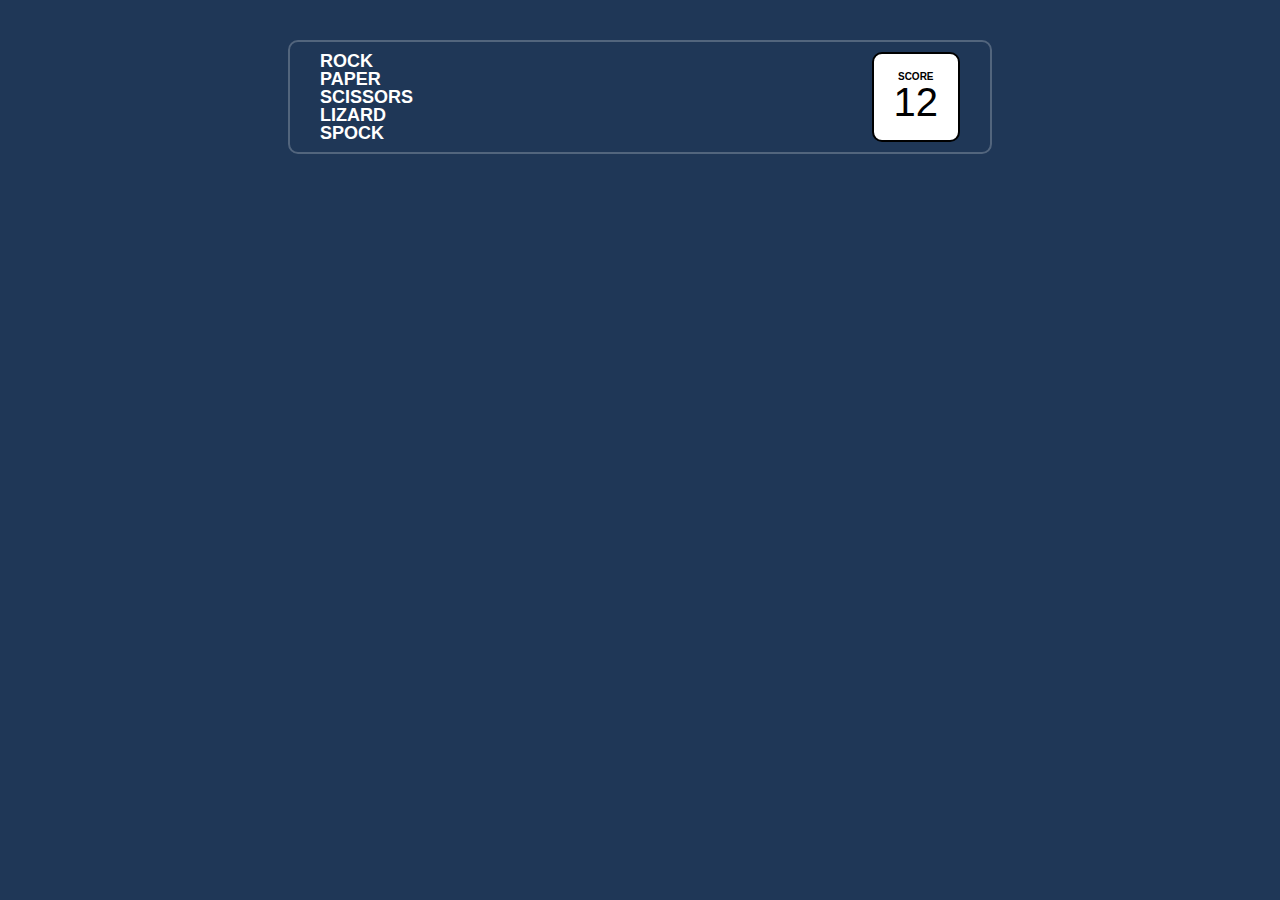
==== index.html @ d890ed62 "Initial commit" ====
<!DOCTYPE html>
<html lang="en">
  <head>
    <meta charset="UTF-8" />
    <meta name="viewport" content="width=device-width, initial-scale=1.0" />
    <!-- displays site properly based on user's device -->

    <link
      rel="icon"
      type="image/png"
      sizes="32x32"
      href="./images/favicon-32x32.png"
    />

    <link rel="stylesheet" href="./resources/css/reset.css" />
    <link rel="stylesheet" href="./resources/css/style.css" />

    <title>Frontend Mentor | Rock, Paper, Scissors</title>

    <!-- Score Rules You Picked The House Picked You Win You Lose Play Again -->

    <!-- Feel free to remove these styles or customise in your own stylesheet 👍 -->
    <style>
      .attribution {
        font-size: 11px;
        text-align: center;
      }
      .attribution a {
        color: hsl(228, 45%, 44%);
      }
    </style>
  </head>
  <body>
    <div class="container">
      <div class="header-container">
        <div class="game-name">
          <h3>ROCK</h3>
          <h3>PAPER</h3>
          <h3>SCISSORS</h3>
          <h3>LIZARD</h3>
          <h3>SPOCK</h3>
        </div>

        <div class="score">
          <h3>SCORE</h3>
          <h1>12</h1>
        </div>
      </div>

      <!-- <div class="attribution">
        Challenge by
        <a href="https://www.frontendmentor.io?ref=challenge" target="_blank"
          >Frontend Mentor</a
        >. Coded by <a href="#">Godwin Teye Agbettor</a>. -->
      </div>
    </div>
  </body>
</html>
---- resources/css/style.css ----
html {
  margin: 0;
  border: 0;
  font-family: "Red Hat Display", sans-serif;
  /* font-size: 16px; */
  max-width: 2000px;
  background-color: #1f3757;
}

.container {
  display: flex;
  flex-direction: column;
  justify-content: center;
  align-items: center;
  margin-top: 40px;
}

.header-container {
  width: 50%;
  border-radius: 10px;
  border-style: solid;
  border-width: 2px;
  border-color: #ffffff3b;
  display: flex;
  justify-content: space-between;
  padding: 10px 30px;
}

.game-name h3 {
  margin: auto;
  color: #ffffff;
  font-weight: bold;
  font-size: 18px;
}

.score {
  display: flex;
  flex-direction: column;
  justify-content: center;
  align-items: center;
  background-color: #ffffff;
  padding: 0 20px;

  border-radius: 10px;
  border-style: solid;
  border-width: 2px;
}

.score h1 {
  font-size: 40px;
}

.score h3 {
  font-size: 10px;
  font-weight: bold;
}
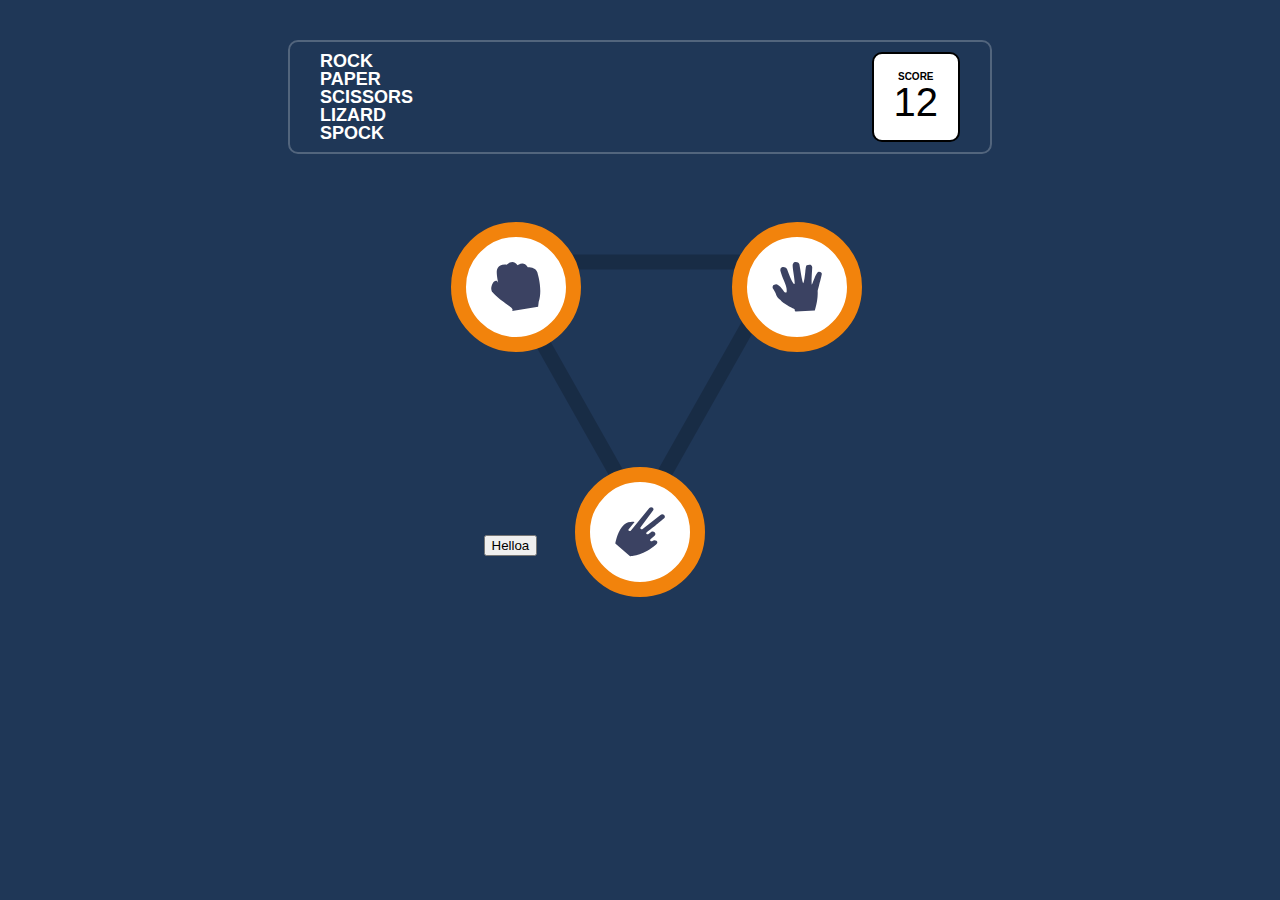
==== commit 7768e669: "setting up components" ====
--- a/index.html
+++ b/index.html
@@ -29,6 +29,18 @@
         color: hsl(228, 45%, 44%);
       }
     </style>
+
+    <script src="https://ajax.googleapis.com/ajax/libs/jquery/3.6.0/jquery.min.js"></script>
+    <script> 
+      $(function(){
+        $("#rock").load("./resources/components/rock.html"); 
+        $("#paper").load("./resources/components/paper.html"); 
+        $("#scissors").load("./resources/components/scissors.html"); 
+      });
+    </script> 
+
+    
+
   </head>
   <body>
     <div class="container">
@@ -47,6 +59,29 @@
         </div>
       </div>
 
+      <div class="game-container">
+        <div >
+          <img id="triangle" src="./assets/bg-triangle.svg" />
+        <!-- </div> -->
+
+        <!-- <div style="display: flex; flex-direction: row; justify-content: space-between;"> --> 
+          <div id="rock-container">
+            <div id="rock" class="card"></div>
+          </div>
+
+          <div id="paper-container">
+            <div id="paper" class="card"></div>
+          </div>
+
+          <div id="scissors-container">
+            <div id="scissors" class="card"></div>
+          </div>
+        </div>
+
+        <button>Helloa</button>
+
+      </div>
+
       <!-- <div class="attribution">
         Challenge by
         <a href="https://www.frontendmentor.io?ref=challenge" target="_blank"
@@ -55,4 +90,5 @@
       </div>
     </div>
   </body>
+  <script src="/resources/javascript/script.js"></script>
 </html>
--- a/resources/css/style.css
+++ b/resources/css/style.css
@@ -54,3 +54,28 @@
   font-size: 10px;
   font-weight: bold;
 }
+
+.card-container {
+  width: 100px;
+  height: 100px;
+  background-color: #ffffff;
+
+  display: flex;
+  justify-content: center;
+  align-items: center;
+
+  border-radius: 120px;
+  border-style: solid;
+  border-width: 15px;
+  color: rgb(242, 131, 12);
+}
+
+.game-container {
+  /* background-color: #959da6; */
+  margin-top: 100px;
+}
+
+.card {
+  /* width: 100px;
+  height: 100px; */
+}
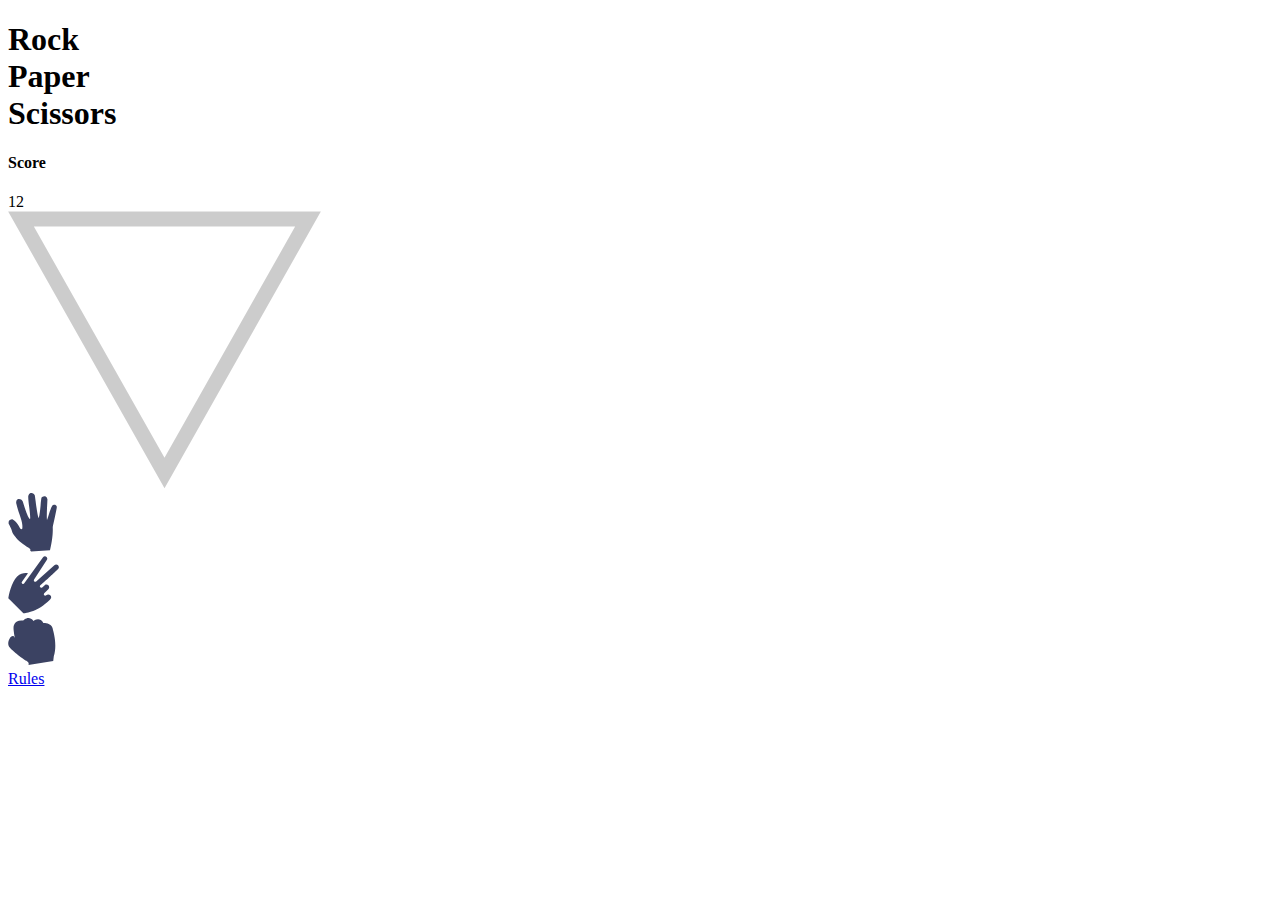
==== commit ebb5aadf: "restructure html" ====
--- a/index.html
+++ b/index.html
@@ -12,75 +12,109 @@
       href="./images/favicon-32x32.png"
     />
 
-    <link rel="stylesheet" href="./resources/css/reset.css" />
     <link rel="stylesheet" href="./resources/css/style.css" />
 
     <title>Frontend Mentor | Rock, Paper, Scissors</title>
+    
+    <script src="https://ajax.googleapis.com/ajax/libs/jquery/3.6.0/jquery.min.js"></script>
+  </head>
 
-    <!-- Score Rules You Picked The House Picked You Win You Lose Play Again -->
+  <body>
+    <header class="header">
+      <h1 class="heading-main">Rock<br />Paper<br />Scissors</h1>
+      <div class="header__score-box">
+        <h4 class="heading-custom">Score</h4>
+        <span class="header__value">12</span>
+      </div>
+    </header>
 
-    <!-- Feel free to remove these styles or customise in your own stylesheet 👍 -->
-    <style>
-      .attribution {
-        font-size: 11px;
-        text-align: center;
-      }
-      .attribution a {
-        color: hsl(228, 45%, 44%);
-      }
-    </style>
-
-    <script src="https://ajax.googleapis.com/ajax/libs/jquery/3.6.0/jquery.min.js"></script>
-    <script> 
-      $(function(){
-        $("#rock").load("./resources/components/rock.html"); 
-        $("#paper").load("./resources/components/paper.html"); 
-        $("#scissors").load("./resources/components/scissors.html"); 
-      });
-    </script> 
-
-    
-
-  </head>
-  <body>
-    <div class="container">
-      <div class="header-container">
-        <div class="game-name">
-          <h3>ROCK</h3>
-          <h3>PAPER</h3>
-          <h3>SCISSORS</h3>
-          <h3>LIZARD</h3>
-          <h3>SPOCK</h3>
-        </div>
-
-        <div class="score">
-          <h3>SCORE</h3>
-          <h1>12</h1>
-        </div>
-      </div>
-
-      <div class="game-container">
-        <div >
-          <img id="triangle" src="./assets/bg-triangle.svg" />
-        <!-- </div> -->
-
-        <!-- <div style="display: flex; flex-direction: row; justify-content: space-between;"> --> 
-          <div id="rock-container">
-            <div id="rock" class="card"></div>
-          </div>
-
-          <div id="paper-container">
-            <div id="paper" class="card"></div>
-          </div>
-
-          <div id="scissors-container">
-            <div id="scissors" class="card"></div>
+    <main>
+      <!-- Game Container -->
+      <div class="game-body">
+        <img class="bg-triangle" src="assets/bg-triangle.svg" alt="BG Triangle" />
+        <!-- Game Item -->
+        <div class="game-body__circle-container-paper">
+          <div class="game-body__big-circle game-body__big-circle--dark-blue">
+            <div
+              class="game-body__big-circle game-body__big-circle--light-blue"
+            ></div>
+            <div
+              class="game-body__tiny-circle game-body__tiny-circle--dark-white"
+            >
+              <div
+                class="game-body__tiny-circle game-body__tiny-circle--light-white"
+              ></div>
+            </div>
+            <svg
+              class="content-icon"
+              xmlns="http://www.w3.org/2000/svg"
+              width="49"
+              height="59"
+            >
+              <path
+                fill="#3B4262"
+                d="M47.125 11.832a2.922 2.922 0 00-1.232-.198c-.57.04-1.029.271-1.302.65-1.604 2.248-2.919 6.493-3.979 9.905-.486 1.577-1.14 3.688-1.612 4.69-.493-2.807.064-13.09.28-17.05l.003-.064c.15-2.751.17-3.234.138-3.446-.238-1.509-.843-2.5-1.799-2.943-.966-.45-2.22-.25-3.572.563-.677.41-.865 1.816-1.446 8.19l-.002.028c-.32 3.502-1.058 11.566-1.965 12.91-1.023-1.88-2.431-12.555-3.039-17.176-.425-3.236-.673-5.094-.84-5.655-.35-1.176-1.83-2.176-3.295-2.232-1.22-.06-2.22.56-2.698 1.638-.894.995-.578 4.292.41 12.102.47 3.718 1.44 11.395.83 12.257-1.219-.133-3.31-4.942-6.215-14.299-.816-2.62-1.068-3.408-1.318-3.753-.494-1.202-2.172-2.129-3.676-2.024a3.183 3.183 0 00-.377.049c-.787.156-2.584.881-2.2 4.226 1.06 4.637 2.213 8.041 3.331 11.346l.023.066c.669 1.98 1.302 3.85 1.89 5.925 1.385 4.9.846 7.94.84 7.975-.046.312-.143.503-.288.57a.556.556 0 01-.195.045c-.44.03-1.098-.26-1.437-.45-.776-1.482-4.636-8.544-8.134-9.524l-.126-.037-.127.012c-1.283.121-2.226.606-2.803 1.441-.914 1.32-.535 3.002-.444 3.34l.052.12c.028.051 2.834 5.165 3.268 7.544.374 2.04 2.311 4.25 3.869 6.026l.064.073c.508.58.946 1.083 1.292 1.548 4.519 4.713 11.665 8.677 11.723 8.71.892.657 1.387 1.293 1.44 1.84a.798.798 0 01-.16.58l-.155.162.988.96 18.853-1.324.804-3.684c2.486-10.402 1.967-19.272 1.958-19.33.01-.327.706-3.483 1.266-6.033l.017-.065c1.117-5.08 2.505-11.4 2.772-13.803.116-1.028-.542-1.972-1.675-2.401z"
+              />
+            </svg>
           </div>
         </div>
-
-        <button>Helloa</button>
-
+        <!-- Game Item -->
+        <div class="game-body__circle-container-scissors">
+          <div class="game-body__big-circle game-body__big-circle--dark-yellow">
+            <div
+              class="game-body__big-circle game-body__big-circle--light-yellow"
+            ></div>
+            <div
+              class="game-body__tiny-circle game-body__tiny-circle--dark-white"
+            >
+              <div
+                class="game-body__tiny-circle game-body__tiny-circle--light-white"
+              ></div>
+            </div>
+            <svg
+              class="content-icon"
+              xmlns="http://www.w3.org/2000/svg"
+              width="51"
+              height="58"
+            >
+              <path
+                fill="#3B4262"
+                d="M13.971 25.702l6.012-8.415c-2.499-.415-7.088-.507-10.846 3.235C3.212 26.421.812 39.163.312 42.248L15.37 57.24c2.711-.232 14.713-1.827 26.279-13.34.122-.249 2.94-2.321.636-4.614-1.1-1.095-2.919-1.074-4.042.044-.572.57-1.461.577-2.021.02-.56-.557-.552-1.443.02-2.012l4.087-4.069c2.076-2.067.119-5.555-2.78-4.717l-3.345 2.851c-.611.53-1.52.439-2.022-.14-.519-.597-.408-1.503.183-2.013 11.687-10.208 9.98-8.979 17.5-15.995 2.809-2.329-.725-6.447-3.493-4.09L28.182 25.45c-.529.448-1.34.457-1.86-.02-.601-.517-.615-1.262-.222-1.85L38.787 3.944c1.854-2.5-1.795-5.277-3.749-2.757L16.28 27.307c-.452.65-1.364.8-1.985.345a1.377 1.377 0 01-.323-1.95z"
+              />
+            </svg>
+          </div>
+        </div>
+        <!-- Game Item -->
+        <div class="game-body__circle-container-rock">
+          <div class="game-body__big-circle game-body__big-circle--dark-red">
+            <div
+              class="game-body__big-circle game-body__big-circle--light-red"
+            ></div>
+            <div
+              class="game-body__tiny-circle game-body__tiny-circle--dark-white"
+            >
+              <div
+                class="game-body__tiny-circle game-body__tiny-circle--light-white"
+              ></div>
+            </div>
+            <svg
+              class="content-icon"
+              xmlns="http://www.w3.org/2000/svg"
+              width="48"
+              height="48"
+            >
+              <path
+                fill="#3B4262"
+                d="M45.06 12.22c-.642-8.096-9.734-7.269-9.734-7.269-3.837-6.765-9.832-1.865-9.832-1.865-4.606-6.63-10.38-.486-10.38-.486-9.957-1.074-9.571 7.066-9.571 7.066-.234 2.588 1.403 10.593 1.403 10.593-1.477-4.614-4.68-.784-4.68-.784-3.94 6.078-.975 9.405-.975 9.405 5.33 6.246 16.688 13.743 16.688 13.743 4.113 2.356 2.373 4.457 2.373 4.457l24.876-4.11.571-4.718c3.782-11.436-.739-26.032-.739-26.032z"
+              />
+            </svg>
+          </div>
+        </div>
+        <!-- BIG Circle -->
+        <div class="choosed-item--com__bg-circle"></div>
       </div>
+      <a href="#" class="rules-btn">Rules</a>
+    </main>
 
       <!-- <div class="attribution">
         Challenge by
--- a/resources/css/style.css
+++ b/resources/css/style.css
@@ -1,8 +1,7 @@
-html {
+/* html {
   margin: 0;
   border: 0;
   font-family: "Red Hat Display", sans-serif;
-  /* font-size: 16px; */
   max-width: 2000px;
   background-color: #1f3757;
 }
@@ -71,11 +70,8 @@
 }
 
 .game-container {
-  /* background-color: #959da6; */
+  background-color: #959da6;
   margin-top: 100px;
 }
 
-.card {
-  /* width: 100px;
-  height: 100px; */
-}
+ */
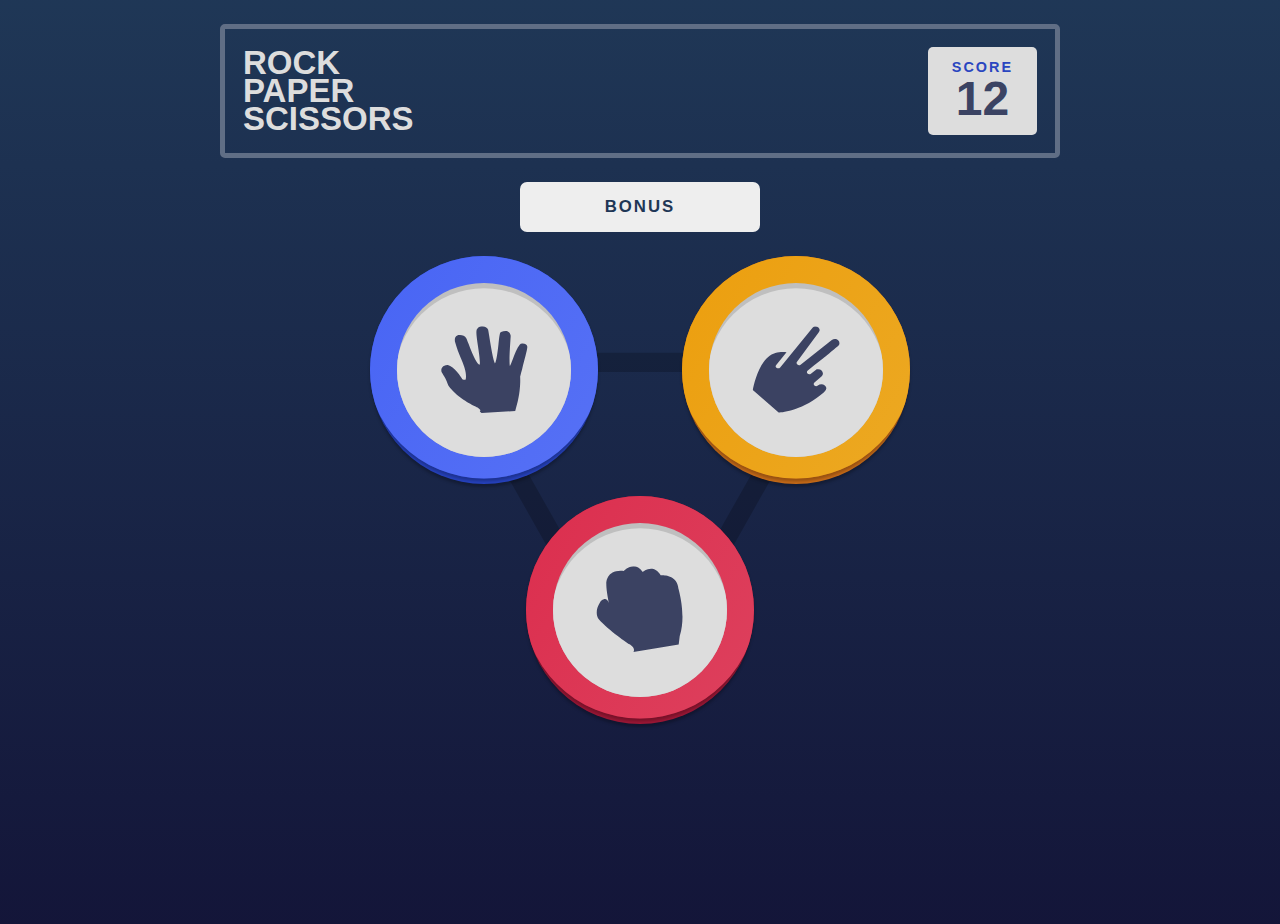
==== commit 17a5af67: "changes" ====
--- a/index.html
+++ b/index.html
@@ -5,12 +5,12 @@
     <meta name="viewport" content="width=device-width, initial-scale=1.0" />
     <!-- displays site properly based on user's device -->
 
-    <link
+    <!-- <link
       rel="icon"
       type="image/png"
       sizes="32x32"
       href="./images/favicon-32x32.png"
-    />
+    /> -->
 
     <link rel="stylesheet" href="./resources/css/style.css" />
 
@@ -27,6 +27,8 @@
         <span class="header__value">12</span>
       </div>
     </header>
+
+    <a href="#" class="btn">Bonus</a>
 
     <main>
       <!-- Game Container -->
@@ -45,17 +47,7 @@
                 class="game-body__tiny-circle game-body__tiny-circle--light-white"
               ></div>
             </div>
-            <svg
-              class="content-icon"
-              xmlns="http://www.w3.org/2000/svg"
-              width="49"
-              height="59"
-            >
-              <path
-                fill="#3B4262"
-                d="M47.125 11.832a2.922 2.922 0 00-1.232-.198c-.57.04-1.029.271-1.302.65-1.604 2.248-2.919 6.493-3.979 9.905-.486 1.577-1.14 3.688-1.612 4.69-.493-2.807.064-13.09.28-17.05l.003-.064c.15-2.751.17-3.234.138-3.446-.238-1.509-.843-2.5-1.799-2.943-.966-.45-2.22-.25-3.572.563-.677.41-.865 1.816-1.446 8.19l-.002.028c-.32 3.502-1.058 11.566-1.965 12.91-1.023-1.88-2.431-12.555-3.039-17.176-.425-3.236-.673-5.094-.84-5.655-.35-1.176-1.83-2.176-3.295-2.232-1.22-.06-2.22.56-2.698 1.638-.894.995-.578 4.292.41 12.102.47 3.718 1.44 11.395.83 12.257-1.219-.133-3.31-4.942-6.215-14.299-.816-2.62-1.068-3.408-1.318-3.753-.494-1.202-2.172-2.129-3.676-2.024a3.183 3.183 0 00-.377.049c-.787.156-2.584.881-2.2 4.226 1.06 4.637 2.213 8.041 3.331 11.346l.023.066c.669 1.98 1.302 3.85 1.89 5.925 1.385 4.9.846 7.94.84 7.975-.046.312-.143.503-.288.57a.556.556 0 01-.195.045c-.44.03-1.098-.26-1.437-.45-.776-1.482-4.636-8.544-8.134-9.524l-.126-.037-.127.012c-1.283.121-2.226.606-2.803 1.441-.914 1.32-.535 3.002-.444 3.34l.052.12c.028.051 2.834 5.165 3.268 7.544.374 2.04 2.311 4.25 3.869 6.026l.064.073c.508.58.946 1.083 1.292 1.548 4.519 4.713 11.665 8.677 11.723 8.71.892.657 1.387 1.293 1.44 1.84a.798.798 0 01-.16.58l-.155.162.988.96 18.853-1.324.804-3.684c2.486-10.402 1.967-19.272 1.958-19.33.01-.327.706-3.483 1.266-6.033l.017-.065c1.117-5.08 2.505-11.4 2.772-13.803.116-1.028-.542-1.972-1.675-2.401z"
-              />
-            </svg>
+            <img class="content-icon" src="assets/icon-paper.svg" width="50" height="50"/>
           </div>
         </div>
         <!-- Game Item -->
@@ -71,17 +63,7 @@
                 class="game-body__tiny-circle game-body__tiny-circle--light-white"
               ></div>
             </div>
-            <svg
-              class="content-icon"
-              xmlns="http://www.w3.org/2000/svg"
-              width="51"
-              height="58"
-            >
-              <path
-                fill="#3B4262"
-                d="M13.971 25.702l6.012-8.415c-2.499-.415-7.088-.507-10.846 3.235C3.212 26.421.812 39.163.312 42.248L15.37 57.24c2.711-.232 14.713-1.827 26.279-13.34.122-.249 2.94-2.321.636-4.614-1.1-1.095-2.919-1.074-4.042.044-.572.57-1.461.577-2.021.02-.56-.557-.552-1.443.02-2.012l4.087-4.069c2.076-2.067.119-5.555-2.78-4.717l-3.345 2.851c-.611.53-1.52.439-2.022-.14-.519-.597-.408-1.503.183-2.013 11.687-10.208 9.98-8.979 17.5-15.995 2.809-2.329-.725-6.447-3.493-4.09L28.182 25.45c-.529.448-1.34.457-1.86-.02-.601-.517-.615-1.262-.222-1.85L38.787 3.944c1.854-2.5-1.795-5.277-3.749-2.757L16.28 27.307c-.452.65-1.364.8-1.985.345a1.377 1.377 0 01-.323-1.95z"
-              />
-            </svg>
+            <img class="content-icon" src="assets/icon-scissors.svg" width="50" height="50"/>
           </div>
         </div>
         <!-- Game Item -->
@@ -97,24 +79,23 @@
                 class="game-body__tiny-circle game-body__tiny-circle--light-white"
               ></div>
             </div>
-            <svg
-              class="content-icon"
-              xmlns="http://www.w3.org/2000/svg"
-              width="48"
-              height="48"
-            >
-              <path
-                fill="#3B4262"
-                d="M45.06 12.22c-.642-8.096-9.734-7.269-9.734-7.269-3.837-6.765-9.832-1.865-9.832-1.865-4.606-6.63-10.38-.486-10.38-.486-9.957-1.074-9.571 7.066-9.571 7.066-.234 2.588 1.403 10.593 1.403 10.593-1.477-4.614-4.68-.784-4.68-.784-3.94 6.078-.975 9.405-.975 9.405 5.33 6.246 16.688 13.743 16.688 13.743 4.113 2.356 2.373 4.457 2.373 4.457l24.876-4.11.571-4.718c3.782-11.436-.739-26.032-.739-26.032z"
-              />
-            </svg>
+            <img class="content-icon" src="assets/icon-rock.svg" width="50" height="50"/>
           </div>
         </div>
         <!-- BIG Circle -->
         <div class="choosed-item--com__bg-circle"></div>
       </div>
-      <a href="#" class="rules-btn">Rules</a>
     </main>
+    
+    <div class="rules-popup">
+      <h3 class="rules-heading">Rules</h3>
+      <div class="rules-content">
+        <img src="assets/rules.png"/>
+      </div>
+      <div class="close-icon">
+        X
+      </div>
+    </div>
 
       <!-- <div class="attribution">
         Challenge by
@@ -124,5 +105,5 @@
       </div>
     </div>
   </body>
-  <script src="/resources/javascript/script.js"></script>
+  <script src="resources/javascript/script.js"></script>
 </html>
--- a/resources/css/style.css
+++ b/resources/css/style.css
@@ -1,77 +1,483 @@
-/* html {
+html {
+  font-size: 62.5%;
+  box-sizing: border-box;
+}
+body {
+  background-image: linear-gradient(hsl(214, 47%, 23%), hsl(237, 49%, 15%));
+  background-size: cover;
+  background-repeat: no-repeat;
+  min-height: 100vh;
+  font-family: "Barlow Semi Condensed", sans-serif;
+}
+*,
+*::after,
+*::before {
+  box-sizing: border-box;
   margin: 0;
-  border: 0;
-  font-family: "Red Hat Display", sans-serif;
-  max-width: 2000px;
-  background-color: #1f3757;
+  padding: 0;
+}
+main {
+  position: relative;
+  margin-top: 10rem;
+}
+header.header {
+  border: 5px solid hsl(217, 16%, 45%);
+  border-radius: 5px;
+  padding: 1.5rem;
+  width: 30rem;
+  margin: 2rem auto;
+  display: flex;
+  justify-content: space-between;
+  align-items: center;
+}
+.heading-main {
+  color: #ddd;
+  text-transform: uppercase;
+  font-weight: 600;
+  line-height: 0.85;
+  font-size: 2rem;
+}
+.header__score-box {
+  padding: 1rem 2rem;
+  background-color: #ddd;
+  text-align: center;
+  border-radius: 5px;
+}
+.heading-custom {
+  text-transform: uppercase;
+  color: hsl(229, 64%, 46%);
+  font-size: 1.2rem;
+  letter-spacing: 2px;
+}
+.header__value {
+  color: hsl(229, 25%, 31%);
+  font-size: 4rem;
+  font-weight: 700;
+  line-height: 1;
+}
+.game-body {
+  width: 30rem;
+  min-height: 26.25rem;
+  margin: auto;
+  position: relative;
+}
+.bg-triangle {
+  position: absolute;
+  left: 50%;
+  top: 0;
+  transform: translateX(-50%);
+  width: 75%;
+}
+.game-body__circle-container-paper {
+  position: absolute;
+  left: 0;
+  top: -6.5rem;
+}
+.game-body__circle-container-scissors {
+  position: absolute;
+  right: 0;
+  top: -6.5rem;
+}
+.game-body__circle-container-rock {
+  position: absolute;
+  left: 50%;
+  bottom: 6rem;
+  transform: translateX(-50%);
 }
 
-.container {
+.game-body__big-circle {
+  width: 13rem;
+  height: 13rem;
+  border-radius: 50%;
+  overflow: hidden;
+  position: relative;
+  box-shadow: 0 3px 3px rgb(0 0 0 / 25%);
+}
+.game-body__big-circle--dark-blue {
+  background-color: #2642bf;
+}
+.game-body__big-circle--dark-yellow {
+  background-color: #c76b18;
+}
+.game-body__big-circle--dark-red {
+  background-color: #9d1736;
+}
+.game-body__big-circle--light-blue {
+  background-image: linear-gradient(
+    120deg,
+    hsl(230, 89%, 62%),
+    hsl(230, 89%, 65%)
+  );
+}
+.game-body__big-circle--light-yellow {
+  background-image: linear-gradient(
+    120deg,
+    hsl(39, 89%, 49%),
+    hsl(40, 84%, 53%)
+  );
+}
+.game-body__big-circle--light-red {
+  background-image: linear-gradient(
+    120deg,
+    hsl(349, 71%, 52%),
+    hsl(349, 70%, 56%)
+  );
+}
+.game-body__tiny-circle {
+  width: 10rem;
+  height: 10rem;
+  border-radius: 50%;
+}
+.game-body__tiny-circle--dark-white {
+  background-color: #bfbfbf;
+  overflow: hidden;
+  position: absolute;
+  left: 50%;
+  top: 50%;
+  transform: translate(-50%, -50%);
+}
+.game-body__tiny-circle--light-white {
+  background-color: #ddd;
+  transform: translateY(4px) scale(1.02);
+}
+.content-icon {
+  position: absolute;
+  left: 50%;
+  top: 50%;
+  transform: translate(-50%, -50%);
+}
+.rules-btn {
+  color: #c9c9c9;
+  text-decoration: none;
+  text-transform: uppercase;
+  padding: 0.75rem 0;
+  border: 1.5px solid #c9c9c9;
+  border-radius: 7px;
+  font-size: 1.2rem;
+  letter-spacing: 5px;
+  margin: 5rem auto;
+  width: 11rem;
+  display: block;
+  text-align: center;
+  font-weight: 600;
+  line-height: 1.2;
+  z-index: 999;
+}
+.rules-popup {
+  position: fixed;
+  left: 0;
+  top: 0;
+  width: 100%;
+  height: 100%;
+  background-color: #eee;
   display: flex;
   flex-direction: column;
-  justify-content: center;
   align-items: center;
-  margin-top: 40px;
+  justify-content: space-around;
+  padding: 2rem;
+  clip-path: circle(0 at 50% 50%);
+  z-index: 999;
+}
+.rules-popup--active {
+  clip-path: circle(100% at 50% 50%);
+}
+.rules-heading {
+  font-size: 3rem;
+  text-transform: uppercase;
+  color: hsl(229, 25%, 31%);
 }
 
-.header-container {
-  width: 50%;
-  border-radius: 10px;
-  border-style: solid;
-  border-width: 2px;
-  border-color: #ffffff3b;
-  display: flex;
-  justify-content: space-between;
-  padding: 10px 30px;
+.close-icon {
+  cursor: pointer;
+  font-size: 25px;
 }
 
-.game-name h3 {
+.choosed-item--user {
+  top: 0;
+  left: 0;
+  right: auto;
+  bottom: auto;
+  transform: translate(0);
+}
+.choosed-item--com {
+  top: 0;
+  right: 0;
+  left: auto;
+  transform: translate(0);
+  bottom: auto;
+}
+.unchoosed-item {
+  opacity: 0;
+  top: 0;
+  right: 0;
+  left: auto;
+  bottom: auto;
+  transform: translate(0);
+}
+.choosed-item--user,
+.choosed-item--com,
+.unchoosed-item {
+  cursor: none;
+}
+.choosed-item--com__bg-circle {
+  position: absolute;
+  right: 1rem;
+  top: 1rem;
+  background-color: rgba(0, 0, 0, 0.1);
+  width: 11rem;
+  height: 11rem;
+  border-radius: 50%;
+  opacity: 0;
+  visibility: hidden;
+}
+.choosed-item--com__bg-circle--s2 {
+  opacity: 1;
+  visibility: visible;
+}
+.bg-triangle--s2 {
+  opacity: 0;
+}
+.you-picked,
+.house-picked {
+  color: #eee;
+  text-transform: uppercase;
+  position: absolute;
+  left: 50%;
+  bottom: -3rem;
+  transform: translateX(-50%);
+  font-size: 1.25rem;
+  white-space: nowrap;
+  letter-spacing: 2px;
+  font-weight: 600;
+  text-shadow: 0 3px 3px rgba(0, 0, 0, 0.25);
+}
+.circle {
+  position: absolute;
+  left: 50%;
+  top: 50%;
+  transform: translate(-50%, -50%);
+  border-radius: 50%;
+  z-index: -1;
+}
+.circle--1 {
+  width: 17rem;
+  height: 17rem;
+  background-color: rgba(255, 255, 255, 0.06);
+}
+.circle--2 {
+  width: 21rem;
+  height: 21rem;
+  background-color: rgba(255, 255, 255, 0.03);
+}
+.circle--3 {
+  width: 25rem;
+  height: 25rem;
+  background-color: rgba(255, 255, 255, 0.01);
+}
+.gameoversen {
+  color: #eee;
+  text-transform: uppercase;
   margin: auto;
-  color: #ffffff;
-  font-weight: bold;
-  font-size: 18px;
+  font-size: 5rem;
+  font-weight: 700;
+  text-align: center;
+}
+.btn {
+  text-decoration: none;
+  color: hsl(214, 47%, 23%);
+  width: 20rem;
+  padding: 1.25rem 3rem;
+  border-radius: 7px;
+  background-color: #eee;
+  display: block;
+  margin: 1rem auto;
+  text-align: center;
+  font-size: 1.4rem;
+  text-transform: uppercase;
+  letter-spacing: 2px;
+  cursor: pointer;
+  font-weight: 700;
+  border: none;
+}
+/*STAGE 3*/
+/* MEDIA */
+@media only screen and (min-width: 600px) {
+  header.header {
+    padding: 1.5rem;
+    width: 55rem;
+    margin: 2rem auto;
+  }
 }
 
-.score {
-  display: flex;
-  flex-direction: column;
-  justify-content: center;
-  align-items: center;
-  background-color: #ffffff;
-  padding: 0 20px;
+@media only screen and (min-width: 900px) {
+  html {
+    font-size: 75%;
+  }
+  header.header {
+    padding: 1.5rem;
+    width: 70rem;
+    margin: 2rem auto;
+  }
+  .heading-main {
+    font-size: 2.75rem;
+  }
+  .game-body {
+    width: 45rem;
+    min-height: 39rem;
+  }
+  .game-body__big-circle {
+    border-radius: 50%;
+    overflow: hidden;
+    position: relative;
+    cursor: pointer;
+    width: 19rem;
+    height: 19rem;
+  }
+  .game-body__tiny-circle {
+    width: 14.5rem;
+    height: 14.5rem;
+    border-radius: 50%;
+  }
+  .game-body__big-circle--s4 {
+    width: 25rem;
+    height: 25rem;
+  }
+  .game-body__tiny-circle--s4 {
+    width: 20rem;
+    height: 20rem;
+  }
+  .game-body__circle-container-paper {
+    top: -8rem;
+  }
+  .game-body__circle-container-scissors {
+    top: -8rem;
+  }
+  .game-body__circle-container-rock {
+    position: absolute;
+    left: 50%;
+    bottom: 8rem;
+    transform: translateX(-50%);
+  }
+  .rules-btn {
+    margin: -7rem 3rem 4rem auto;
+  }
+  .content-icon {
+    transform: translate(-50%, -50%) scale(1.75);
+  }
 
-  border-radius: 10px;
-  border-style: solid;
-  border-width: 2px;
-}
-
-.score h1 {
-  font-size: 40px;
-}
-
-.score h3 {
-  font-size: 10px;
-  font-weight: bold;
-}
-
-.card-container {
-  width: 100px;
-  height: 100px;
-  background-color: #ffffff;
-
-  display: flex;
-  justify-content: center;
-  align-items: center;
-
-  border-radius: 120px;
-  border-style: solid;
-  border-width: 15px;
-  color: rgb(242, 131, 12);
-}
-
-.game-container {
-  background-color: #959da6;
-  margin-top: 100px;
-}
-
- */
+  .game-body__tiny-circle--light-white {
+    background-color: #ddd;
+    transform: translateY(7px) scale(1.02);
+  }
+  .game-body__big-circle--light-blue,
+  .game-body__big-circle--light-yellow,
+  .game-body__big-circle--light-red {
+    transform: translateY(-9px) scale(1.03);
+  }
+  .choosed-item--com__bg-circle {
+    width: 15rem;
+    height: 15rem;
+  }
+  .rules-popup {
+    left: 50%;
+    top: 50%;
+    transform: translate(-50%, -50%);
+    width: auto;
+    height: auto;
+    flex-direction: row;
+    flex-wrap: wrap;
+    align-items: center;
+    justify-content: space-between;
+    padding: 2rem;
+    border-radius: 8px;
+    backdrop-filter: opacity(20%);
+  }
+  .rules-popup--active {
+    clip-path: circle(100% at 50% 50%);
+  }
+  .rules-heading {
+    font-size: 3rem;
+    text-transform: uppercase;
+    color: hsl(229, 25%, 31%);
+  }
+  .rules-content {
+    flex-basis: 100%;
+    order: 3;
+    display: flex;
+    justify-content: center;
+    margin-top: 3rem;
+  }
+  .overlay {
+    position: fixed;
+    z-index: 9;
+    left: 0;
+    top: 0;
+    width: 100%;
+    height: 100%;
+    background-color: rgba(0, 0, 0, 0.35);
+    visibility: hidden;
+  }
+  .overlay--active {
+    visibility: visible;
+  }
+  .choosed-item--user {
+    top: 0;
+    left: 0;
+    right: auto;
+    bottom: auto;
+    transform: translate(0);
+  }
+  .choosed-item--com {
+    top: 0;
+    right: 0;
+    left: auto;
+    transform: translate(0);
+    bottom: auto;
+  }
+  .unchoosed-item {
+    top: 0;
+    right: 0;
+    left: auto;
+    transform: translate(0);
+    bottom: auto;
+  }
+  .choosed-item--user--s4 {
+    left: -15rem;
+  }
+  .choosed-item--com--s4 {
+    right: -15rem;
+  }
+  .you-picked,
+  .house-picked {
+    color: #eee;
+    text-transform: uppercase;
+    position: absolute;
+    left: 50%;
+    bottom: auto;
+    top: -3rem;
+  }
+  .circle--1 {
+    width: 25rem;
+    height: 25rem;
+    background-color: rgba(255, 255, 255, 0.06);
+  }
+  .circle--2 {
+    width: 35rem;
+    height: 35rem;
+    background-color: rgba(255, 255, 255, 0.03);
+  }
+  .circle--3 {
+    width: 45rem;
+    height: 45rem;
+    background-color: rgba(255, 255, 255, 0.01);
+  }
+  .game-over-container {
+    position: absolute;
+    left: 50%;
+    top: 12.5rem;
+    transform: translate(-50%, -50%);
+  }
+  .btn:hover {
+    color: hsl(349, 71%, 52%);
+  }
+}
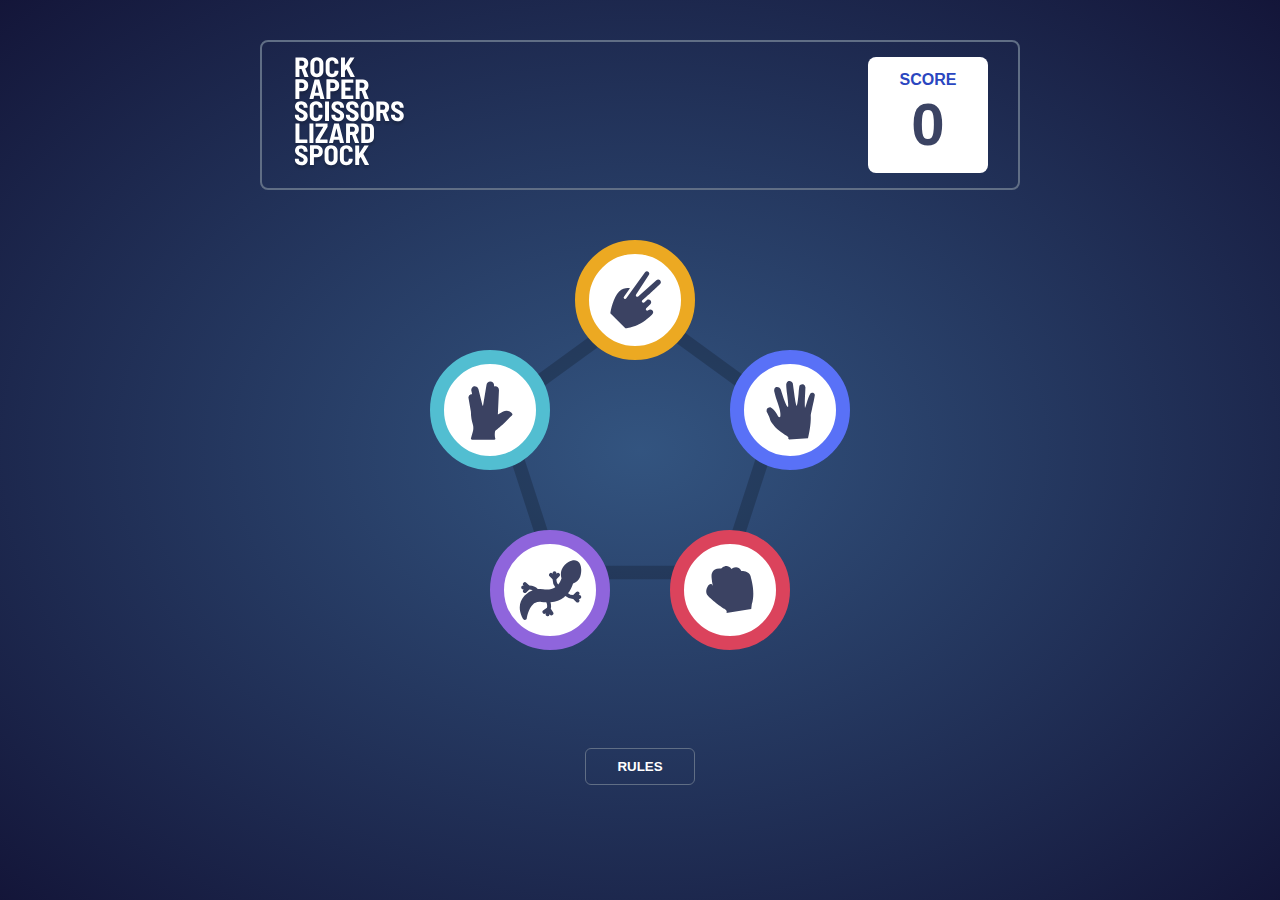
==== commit 1b8803e6: "clean up" ====
--- a/index.html
+++ b/index.html
@@ -15,95 +15,93 @@
     <link rel="stylesheet" href="./resources/css/style.css" />
 
     <title>Frontend Mentor | Rock, Paper, Scissors</title>
-    
+
     <script src="https://ajax.googleapis.com/ajax/libs/jquery/3.6.0/jquery.min.js"></script>
   </head>
 
   <body>
-    <header class="header">
-      <h1 class="heading-main">Rock<br />Paper<br />Scissors</h1>
-      <div class="header__score-box">
-        <h4 class="heading-custom">Score</h4>
-        <span class="header__value">12</span>
+    <h1 aria-hidden="true">Game | Rock, Paper, Scissors, Lizard, Spock</h1>
+    <div class="header">
+      <div class="logo">
+        <img
+          src="assets/logo-bonus.svg"
+          alt="Rock,Paper,Scissors,Lizard,Spock"
+        />
       </div>
-    </header>
 
-    <a href="#" class="btn">Bonus</a>
-
-    <main>
-      <!-- Game Container -->
-      <div class="game-body">
-        <img class="bg-triangle" src="assets/bg-triangle.svg" alt="BG Triangle" />
-        <!-- Game Item -->
-        <div class="game-body__circle-container-paper">
-          <div class="game-body__big-circle game-body__big-circle--dark-blue">
-            <div
-              class="game-body__big-circle game-body__big-circle--light-blue"
-            ></div>
-            <div
-              class="game-body__tiny-circle game-body__tiny-circle--dark-white"
-            >
-              <div
-                class="game-body__tiny-circle game-body__tiny-circle--light-white"
-              ></div>
-            </div>
-            <img class="content-icon" src="assets/icon-paper.svg" width="50" height="50"/>
-          </div>
-        </div>
-        <!-- Game Item -->
-        <div class="game-body__circle-container-scissors">
-          <div class="game-body__big-circle game-body__big-circle--dark-yellow">
-            <div
-              class="game-body__big-circle game-body__big-circle--light-yellow"
-            ></div>
-            <div
-              class="game-body__tiny-circle game-body__tiny-circle--dark-white"
-            >
-              <div
-                class="game-body__tiny-circle game-body__tiny-circle--light-white"
-              ></div>
-            </div>
-            <img class="content-icon" src="assets/icon-scissors.svg" width="50" height="50"/>
-          </div>
-        </div>
-        <!-- Game Item -->
-        <div class="game-body__circle-container-rock">
-          <div class="game-body__big-circle game-body__big-circle--dark-red">
-            <div
-              class="game-body__big-circle game-body__big-circle--light-red"
-            ></div>
-            <div
-              class="game-body__tiny-circle game-body__tiny-circle--dark-white"
-            >
-              <div
-                class="game-body__tiny-circle game-body__tiny-circle--light-white"
-              ></div>
-            </div>
-            <img class="content-icon" src="assets/icon-rock.svg" width="50" height="50"/>
-          </div>
-        </div>
-        <!-- BIG Circle -->
-        <div class="choosed-item--com__bg-circle"></div>
-      </div>
-    </main>
-    
-    <div class="rules-popup">
-      <h3 class="rules-heading">Rules</h3>
-      <div class="rules-content">
-        <img src="assets/rules.png"/>
-      </div>
-      <div class="close-icon">
-        X
+      <div class="score" role="region">
+        <span>Score</span>
+        <span id="score">0</span>
       </div>
     </div>
+    <!-- /.header -->
 
-      <!-- <div class="attribution">
-        Challenge by
-        <a href="https://www.frontendmentor.io?ref=challenge" target="_blank"
-          >Frontend Mentor</a
-        >. Coded by <a href="#">Godwin Teye Agbettor</a>. -->
+    <div class="main">
+      <section id="startPage">
+        <h2 aria-hidden="true">Home Page | Start Game</h2>
+        <div
+          data-choice="scissors"
+          class="icon scissors"
+          role="button"
+          tabindex="1"
+          aria-label="scissors"
+        ></div>
+        <div
+          data-choice="spock"
+          class="icon spock"
+          role="button"
+          tabindex="2"
+          aria-label="spock"
+        ></div>
+        <div
+          data-choice="paper"
+          class="icon paper"
+          role="button"
+          tabindex="3"
+          aria-label="paper"
+        ></div>
+        <div
+          data-choice="lizard"
+          class="icon lizard"
+          role="button"
+          tabindex="4"
+          aria-label="lizard"
+        ></div>
+        <div
+          data-choice="rock"
+          class="icon rock"
+          role="button"
+          tabindex="5"
+          aria-label="rock"
+        ></div>
+      </section>
+
+      <section id="resultPage">
+        <h2 aria-hidden="true">Result Page</h2>
+        <div id="userIcon" class="icon"></div>
+        <div id="houseIcon" class="icon"></div>
+        <div id="youPicked" class="picked">YOU PICKED</div>
+        <div id="housePicked" class="picked">THE HOUSE PICKED</div>
+
+        <div id="whoWin"></div>
+        <div>
+          <button id="playAgain">PLAY AGAIN</button>
+        </div>
+      </section>
+    </div>
+
+    <div>
+      <button id="openModal">RULES</button>
+    </div>
+    <!-- .main -->
+
+    <div id="modal" aria-hidden="true" role="dialog">
+      <div id="modalContent">
+        <button id="closeModal">&times;</button>
+        <p><img src="/assets/image-rules-bonus.svg" alt="Game Rules" /></p>
       </div>
     </div>
+    <!-- /#modal -->
   </body>
-  <script src="resources/javascript/script.js"></script>
+  <script src="/resources/javascript/script.js"></script>
 </html>
--- a/resources/css/style.css
+++ b/resources/css/style.css
@@ -1,483 +1,366 @@
 html {
   font-size: 62.5%;
   box-sizing: border-box;
+  height: 100%;
+  background-color: hsl(237, 49%, 15%);
+  background-image: radial-gradient(hsl(214, 43%, 35%), hsl(237, 49%, 15%));
+}
+* {
+  box-sizing: inherit;
 }
 body {
-  background-image: linear-gradient(hsl(214, 47%, 23%), hsl(237, 49%, 15%));
-  background-size: cover;
+  margin: 4rem 0;
+  font: 600 1rem "Barlow Semi Condensed", Sans-serif;
+}
+:focus {
+  outline: 3px dotted hsl(0, 100%, 50%);
+}
+.header {
+  display: flex;
+  width: 100%;
+  max-width: 76rem;
+  margin: 0 auto;
+  justify-content: space-between;
+  padding: 1.5rem 3rem;
+  border: 2px solid hsl(217, 16%, 45%);
+  border-radius: 8px;
+}
+.score {
+  width: 12rem;
+  text-align: center;
+  line-height: 4.5rem;
+  background: hsl(0, 0%, 100%);
+  color: hsl(229, 25%, 31%);
+  border-radius: 8px;
+}
+.score > span {
+  display: block;
+}
+.score > span:first-child {
+  color: hsl(229, 64%, 46%);
+  font-size: 1.6rem;
+  text-transform: uppercase;
+}
+#score {
+  font-size: 6rem;
+  font-weight: 700;
+}
+.main {
+  position: relative;
+  width: 100%;
+  max-width: 42rem;
+  margin: 0 auto;
+  height: 50rem;
+  background-image: url(../../assets/bg-pentagon.svg);
   background-repeat: no-repeat;
-  min-height: 100vh;
+  background-size: 70%;
+  background-position: center 6rem;
+
+  margin-top: 5rem;
+}
+body h1,
+section h2 {
+  display: none;
+}
+.result .main {
+  max-width: 96rem;
+  height: 34rem;
+  background-image: none;
+}
+.icon {
+  cursor: pointer;
+  width: 12rem;
+  height: 12rem;
+  position: absolute;
+  border: 14px solid;
+  border-radius: 50%;
+  background-repeat: no-repeat;
+  background-position: center;
+  background-color: hsl(0, 0%, 100%);
+}
+
+.scissors {
+  top: 0;
+  left: calc(50% - 6.5rem);
+  background-image: url(../../assets/icon-scissors.svg);
+  border-color: hsl(40, 84%, 53%);
+}
+.spock {
+  top: 11rem;
+  left: calc(50% - 21rem);
+  background-image: url(../../assets/icon-spock.svg);
+  border-color: hsl(189, 58%, 57%);
+}
+.paper {
+  top: 11rem;
+  right: calc(50% - 21rem);
+  background-image: url(../../assets/icon-paper.svg);
+  border-color: hsl(231, 91%, 66%);
+}
+.lizard {
+  top: 29rem;
+  left: calc(50% - 15rem);
+  background-image: url(../../assets/icon-lizard.svg);
+  border-color: hsl(261, 63%, 63%);
+}
+.rock {
+  top: 29rem;
+  right: calc(50% - 15rem);
+  background-image: url(../../assets/icon-rock.svg);
+  border-color: hsl(350, 68%, 56%);
+}
+#openModal {
   font-family: "Barlow Semi Condensed", sans-serif;
-}
-*,
-*::after,
-*::before {
-  box-sizing: border-box;
-  margin: 0;
-  padding: 0;
-}
-main {
-  position: relative;
-  margin-top: 10rem;
-}
-header.header {
-  border: 5px solid hsl(217, 16%, 45%);
-  border-radius: 5px;
-  padding: 1.5rem;
-  width: 30rem;
-  margin: 2rem auto;
-  display: flex;
-  justify-content: space-between;
-  align-items: center;
-}
-.heading-main {
-  color: #ddd;
-  text-transform: uppercase;
-  font-weight: 600;
-  line-height: 0.85;
+  background: transparent;
+  border: 1px solid hsl(217, 16%, 45%);
+  border-radius: 6px;
+  color: hsl(0, 0%, 100%);
+  display: block;
+  width: 11rem;
+  margin: 8px auto;
+  padding: 1rem 0;
+  font-weight: 700;
+  cursor: pointer;
+  transition: ease-out 300ms;
+}
+.result #openModal {
+  top: 30rem;
+  right: 0rem;
+  left: auto;
+}
+#openModal:hover {
+  background: hsl(228, 100%, 85%);
+  transition: ease-in 300ms;
+}
+.attribution {
+  font-size: 1.4rem;
+  color: hsl(0, 0%, 100%);
+  text-align: center;
+}
+.attribution a,
+.attribution a:visited {
+  color: hsl(228, 79%, 72%);
+}
+.attribution a:hover {
+  color: hsl(228, 100%, 85%);
+  text-decoration: none;
+}
+#resultPage {
+  display: none;
+}
+#resultPage .icon {
+  width: 15rem;
+  height: 15rem;
+  top: 3rem;
+}
+#resultPage .icon {
+  cursor: default;
+}
+#resultPage .icon:hover {
+  transform: scale(1);
+}
+#userIcon {
+  left: 10rem;
+}
+#houseIcon {
+  left: auto;
+  right: 10rem;
+}
+.picked {
+  position: absolute;
+  top: 0rem;
   font-size: 2rem;
-}
-.header__score-box {
-  padding: 1rem 2rem;
-  background-color: #ddd;
+  color: hsl(0, 0%, 100%);
+}
+#youPicked {
+  left: 13.5%;
+}
+#housePicked {
+  right: 11%;
+}
+
+#whoWin,
+#playAgain {
+  display: none;
+}
+#whoWin {
   text-align: center;
-  border-radius: 5px;
-}
-.heading-custom {
-  text-transform: uppercase;
-  color: hsl(229, 64%, 46%);
-  font-size: 1.2rem;
-  letter-spacing: 2px;
-}
-.header__value {
+  width: 25rem;
+  position: absolute;
+  top: 14rem;
+  left: calc(50% - 12.5rem);
+  font-size: 4rem;
+  color: hsl(0, 0%, 100%);
+}
+
+#playAgain {
+  position: absolute;
+  width: 20rem;
+  top: 20rem;
+  left: calc(50% - 10rem);
+  font: 2rem "Barlow Semi Condensed", sans-serif;
+  background: hsl(0, 0%, 100%);
+  border: 1px solid hsl(217, 16%, 45%);
+  border-radius: 6px;
   color: hsl(229, 25%, 31%);
-  font-size: 4rem;
+  padding: 1rem 0;
   font-weight: 700;
-  line-height: 1;
-}
-.game-body {
-  width: 30rem;
-  min-height: 26.25rem;
-  margin: auto;
-  position: relative;
-}
-.bg-triangle {
-  position: absolute;
-  left: 50%;
-  top: 0;
-  transform: translateX(-50%);
-  width: 75%;
-}
-.game-body__circle-container-paper {
-  position: absolute;
-  left: 0;
-  top: -6.5rem;
-}
-.game-body__circle-container-scissors {
-  position: absolute;
-  right: 0;
-  top: -6.5rem;
-}
-.game-body__circle-container-rock {
-  position: absolute;
-  left: 50%;
-  bottom: 6rem;
-  transform: translateX(-50%);
-}
-
-.game-body__big-circle {
-  width: 13rem;
-  height: 13rem;
-  border-radius: 50%;
-  overflow: hidden;
-  position: relative;
-  box-shadow: 0 3px 3px rgb(0 0 0 / 25%);
-}
-.game-body__big-circle--dark-blue {
-  background-color: #2642bf;
-}
-.game-body__big-circle--dark-yellow {
-  background-color: #c76b18;
-}
-.game-body__big-circle--dark-red {
-  background-color: #9d1736;
-}
-.game-body__big-circle--light-blue {
-  background-image: linear-gradient(
-    120deg,
-    hsl(230, 89%, 62%),
-    hsl(230, 89%, 65%)
-  );
-}
-.game-body__big-circle--light-yellow {
-  background-image: linear-gradient(
-    120deg,
-    hsl(39, 89%, 49%),
-    hsl(40, 84%, 53%)
-  );
-}
-.game-body__big-circle--light-red {
-  background-image: linear-gradient(
-    120deg,
-    hsl(349, 71%, 52%),
-    hsl(349, 70%, 56%)
-  );
-}
-.game-body__tiny-circle {
-  width: 10rem;
-  height: 10rem;
-  border-radius: 50%;
-}
-.game-body__tiny-circle--dark-white {
-  background-color: #bfbfbf;
-  overflow: hidden;
-  position: absolute;
-  left: 50%;
-  top: 50%;
-  transform: translate(-50%, -50%);
-}
-.game-body__tiny-circle--light-white {
-  background-color: #ddd;
-  transform: translateY(4px) scale(1.02);
-}
-.content-icon {
-  position: absolute;
-  left: 50%;
-  top: 50%;
-  transform: translate(-50%, -50%);
-}
-.rules-btn {
-  color: #c9c9c9;
-  text-decoration: none;
-  text-transform: uppercase;
-  padding: 0.75rem 0;
-  border: 1.5px solid #c9c9c9;
-  border-radius: 7px;
-  font-size: 1.2rem;
-  letter-spacing: 5px;
-  margin: 5rem auto;
-  width: 11rem;
-  display: block;
-  text-align: center;
-  font-weight: 600;
-  line-height: 1.2;
-  z-index: 999;
-}
-.rules-popup {
+  cursor: pointer;
+  transition: ease-out 300ms;
+}
+#playAgain:hover {
+  background: hsl(228, 100%, 85%);
+  color: hsl(228, 96%, 18%);
+  transition: ease-in 300ms;
+}
+/* Modal */
+#modal {
+  display: none;
   position: fixed;
+  z-index: 1;
+  padding-top: 10rem;
   left: 0;
   top: 0;
+  width: 100vw;
+  height: 100vh;
+  overflow: auto;
+  background-color: hsl(0, 0%, 0%);
+  background-color: hsla(0, 0%, 0%, 0.8);
+}
+/* Modal Content */
+#modalContent {
+  position: relative;
+  background-color: hsl(0, 0%, 100%);
+  margin: auto;
   width: 100%;
-  height: 100%;
-  background-color: #eee;
-  display: flex;
-  flex-direction: column;
-  align-items: center;
-  justify-content: space-around;
+  max-width: 40rem;
   padding: 2rem;
-  clip-path: circle(0 at 50% 50%);
-  z-index: 999;
-}
-.rules-popup--active {
-  clip-path: circle(100% at 50% 50%);
-}
-.rules-heading {
-  font-size: 3rem;
-  text-transform: uppercase;
-  color: hsl(229, 25%, 31%);
-}
-
-.close-icon {
+  text-align: center;
+  border: 1px solid hsl(0, 0%, 53%);
+  border-radius: 10px;
+}
+#modalContent img {
+  width: 100%;
+}
+/* The Close Modal Button */
+#closeModal {
+  color: hsl(0, 0%, 67%);
+  float: right;
+  font-size: 5rem;
+  font-weight: bold;
+  width: 4rem;
+  height: 4rem;
+  line-height: 4rem;
+  background: none;
+  border: none;
   cursor: pointer;
-  font-size: 25px;
-}
-
-.choosed-item--user {
-  top: 0;
-  left: 0;
-  right: auto;
-  bottom: auto;
-  transform: translate(0);
-}
-.choosed-item--com {
-  top: 0;
-  right: 0;
-  left: auto;
-  transform: translate(0);
-  bottom: auto;
-}
-.unchoosed-item {
-  opacity: 0;
-  top: 0;
-  right: 0;
-  left: auto;
-  bottom: auto;
-  transform: translate(0);
-}
-.choosed-item--user,
-.choosed-item--com,
-.unchoosed-item {
-  cursor: none;
-}
-.choosed-item--com__bg-circle {
-  position: absolute;
-  right: 1rem;
-  top: 1rem;
-  background-color: rgba(0, 0, 0, 0.1);
-  width: 11rem;
-  height: 11rem;
-  border-radius: 50%;
-  opacity: 0;
-  visibility: hidden;
-}
-.choosed-item--com__bg-circle--s2 {
-  opacity: 1;
-  visibility: visible;
-}
-.bg-triangle--s2 {
-  opacity: 0;
-}
-.you-picked,
-.house-picked {
-  color: #eee;
-  text-transform: uppercase;
-  position: absolute;
-  left: 50%;
-  bottom: -3rem;
-  transform: translateX(-50%);
-  font-size: 1.25rem;
-  white-space: nowrap;
-  letter-spacing: 2px;
-  font-weight: 600;
-  text-shadow: 0 3px 3px rgba(0, 0, 0, 0.25);
-}
-.circle {
-  position: absolute;
-  left: 50%;
-  top: 50%;
-  transform: translate(-50%, -50%);
-  border-radius: 50%;
-  z-index: -1;
-}
-.circle--1 {
-  width: 17rem;
-  height: 17rem;
-  background-color: rgba(255, 255, 255, 0.06);
-}
-.circle--2 {
-  width: 21rem;
-  height: 21rem;
-  background-color: rgba(255, 255, 255, 0.03);
-}
-.circle--3 {
-  width: 25rem;
-  height: 25rem;
-  background-color: rgba(255, 255, 255, 0.01);
-}
-.gameoversen {
-  color: #eee;
-  text-transform: uppercase;
-  margin: auto;
-  font-size: 5rem;
-  font-weight: 700;
-  text-align: center;
-}
-.btn {
-  text-decoration: none;
-  color: hsl(214, 47%, 23%);
-  width: 20rem;
-  padding: 1.25rem 3rem;
-  border-radius: 7px;
-  background-color: #eee;
-  display: block;
-  margin: 1rem auto;
-  text-align: center;
-  font-size: 1.4rem;
-  text-transform: uppercase;
-  letter-spacing: 2px;
-  cursor: pointer;
-  font-weight: 700;
-  border: none;
-}
-/*STAGE 3*/
-/* MEDIA */
-@media only screen and (min-width: 600px) {
-  header.header {
-    padding: 1.5rem;
-    width: 55rem;
-    margin: 2rem auto;
-  }
-}
-
-@media only screen and (min-width: 900px) {
-  html {
-    font-size: 75%;
-  }
-  header.header {
-    padding: 1.5rem;
-    width: 70rem;
-    margin: 2rem auto;
-  }
-  .heading-main {
-    font-size: 2.75rem;
-  }
-  .game-body {
-    width: 45rem;
-    min-height: 39rem;
-  }
-  .game-body__big-circle {
-    border-radius: 50%;
-    overflow: hidden;
-    position: relative;
-    cursor: pointer;
-    width: 19rem;
-    height: 19rem;
-  }
-  .game-body__tiny-circle {
-    width: 14.5rem;
-    height: 14.5rem;
-    border-radius: 50%;
-  }
-  .game-body__big-circle--s4 {
-    width: 25rem;
-    height: 25rem;
-  }
-  .game-body__tiny-circle--s4 {
-    width: 20rem;
-    height: 20rem;
-  }
-  .game-body__circle-container-paper {
-    top: -8rem;
-  }
-  .game-body__circle-container-scissors {
-    top: -8rem;
-  }
-  .game-body__circle-container-rock {
-    position: absolute;
-    left: 50%;
-    bottom: 8rem;
-    transform: translateX(-50%);
-  }
-  .rules-btn {
-    margin: -7rem 3rem 4rem auto;
-  }
-  .content-icon {
-    transform: translate(-50%, -50%) scale(1.75);
-  }
-
-  .game-body__tiny-circle--light-white {
-    background-color: #ddd;
-    transform: translateY(7px) scale(1.02);
-  }
-  .game-body__big-circle--light-blue,
-  .game-body__big-circle--light-yellow,
-  .game-body__big-circle--light-red {
-    transform: translateY(-9px) scale(1.03);
-  }
-  .choosed-item--com__bg-circle {
-    width: 15rem;
-    height: 15rem;
-  }
-  .rules-popup {
-    left: 50%;
-    top: 50%;
-    transform: translate(-50%, -50%);
-    width: auto;
-    height: auto;
-    flex-direction: row;
-    flex-wrap: wrap;
-    align-items: center;
-    justify-content: space-between;
-    padding: 2rem;
-    border-radius: 8px;
-    backdrop-filter: opacity(20%);
-  }
-  .rules-popup--active {
-    clip-path: circle(100% at 50% 50%);
-  }
-  .rules-heading {
+}
+
+/* Media Queries */
+@media screen and (max-width: 42rem) {
+  .modal-content img {
+    width: 80%;
+  }
+  body {
+    margin: 1rem;
+  }
+  .header {
+    max-width: 42rem;
+    height: 10rem;
+    padding: 0.5rem 1rem;
+  }
+  .logo img {
+    height: 9rem !important;
+  }
+  .score {
+    height: 8.5rem;
+    line-height: normal;
+  }
+  #score {
+    font-size: 5rem;
+  }
+  .main {
+    background-size: 24rem;
+    background-position: 50% 4rem;
+    height: 30.5rem;
+
+    margin-top: 20rem;
+  }
+  .result .main {
+    height: 30rem;
+  }
+  .icon {
+    transform: scale(0.7);
+  }
+  .icon:hover {
+    transform: scale(0.9);
+    transition: ease-in 300ms;
+    opacity: 0.85;
+  }
+  #resultPage .icon:hover {
+    transform: scale(0.8);
+    cursor: default;
+  }
+  .scissors {
+    top: -2rem;
+    left: calc(50% - 5.5rem);
+  }
+  .spock {
+    top: 6rem;
+    left: calc(50% - 17.5rem);
+  }
+  .paper {
+    top: 6rem;
+    right: calc(50% - 17.5rem);
+  }
+  .lizard {
+    top: 19rem;
+    left: calc(50% - 12.5rem);
+  }
+  .rock {
+    top: 19rem;
+    right: calc(50% - 12.5rem);
+  }
+  .picked {
+    font-size: 1.5rem;
+    top: 11rem;
+  }
+  #youPicked {
+    left: 1rem;
+  }
+  #housePicked {
+    right: 0.5rem;
+  }
+  #resultPage .icon {
+    top: -3rem;
+  }
+  #userIcon {
+    left: 0;
+  }
+  #houseIcon {
+    right: 0;
+  }
+  #playAgain {
+    top: 18rem;
+  }
+  #whoWin {
+    top: 13rem;
     font-size: 3rem;
-    text-transform: uppercase;
-    color: hsl(229, 25%, 31%);
-  }
-  .rules-content {
-    flex-basis: 100%;
-    order: 3;
-    display: flex;
-    justify-content: center;
-    margin-top: 3rem;
-  }
-  .overlay {
-    position: fixed;
-    z-index: 9;
-    left: 0;
-    top: 0;
-    width: 100%;
-    height: 100%;
-    background-color: rgba(0, 0, 0, 0.35);
-    visibility: hidden;
-  }
-  .overlay--active {
-    visibility: visible;
-  }
-  .choosed-item--user {
-    top: 0;
-    left: 0;
-    right: auto;
-    bottom: auto;
-    transform: translate(0);
-  }
-  .choosed-item--com {
-    top: 0;
-    right: 0;
-    left: auto;
-    transform: translate(0);
-    bottom: auto;
-  }
-  .unchoosed-item {
-    top: 0;
-    right: 0;
-    left: auto;
-    transform: translate(0);
-    bottom: auto;
-  }
-  .choosed-item--user--s4 {
-    left: -15rem;
-  }
-  .choosed-item--com--s4 {
-    right: -15rem;
-  }
-  .you-picked,
-  .house-picked {
-    color: #eee;
-    text-transform: uppercase;
-    position: absolute;
-    left: 50%;
-    bottom: auto;
-    top: -3rem;
-  }
-  .circle--1 {
-    width: 25rem;
-    height: 25rem;
-    background-color: rgba(255, 255, 255, 0.06);
-  }
-  .circle--2 {
-    width: 35rem;
-    height: 35rem;
-    background-color: rgba(255, 255, 255, 0.03);
-  }
-  .circle--3 {
-    width: 45rem;
-    height: 45rem;
-    background-color: rgba(255, 255, 255, 0.01);
-  }
-  .game-over-container {
-    position: absolute;
-    left: 50%;
-    top: 12.5rem;
-    transform: translate(-50%, -50%);
-  }
-  .btn:hover {
-    color: hsl(349, 71%, 52%);
-  }
-}
+  }
+  .result #openModal {
+    top: 24rem;
+    left: calc(50% - 55px);
+  }
+  .result #openModal {
+    top: 24rem;
+    left: calc(50% - 55px);
+  }
+  #openModal {
+    top: 31rem;
+    left: calc(50% - 55px);
+  }
+  .main {
+    height: 36rem;
+  }
+}
+/* End Media Queries */
